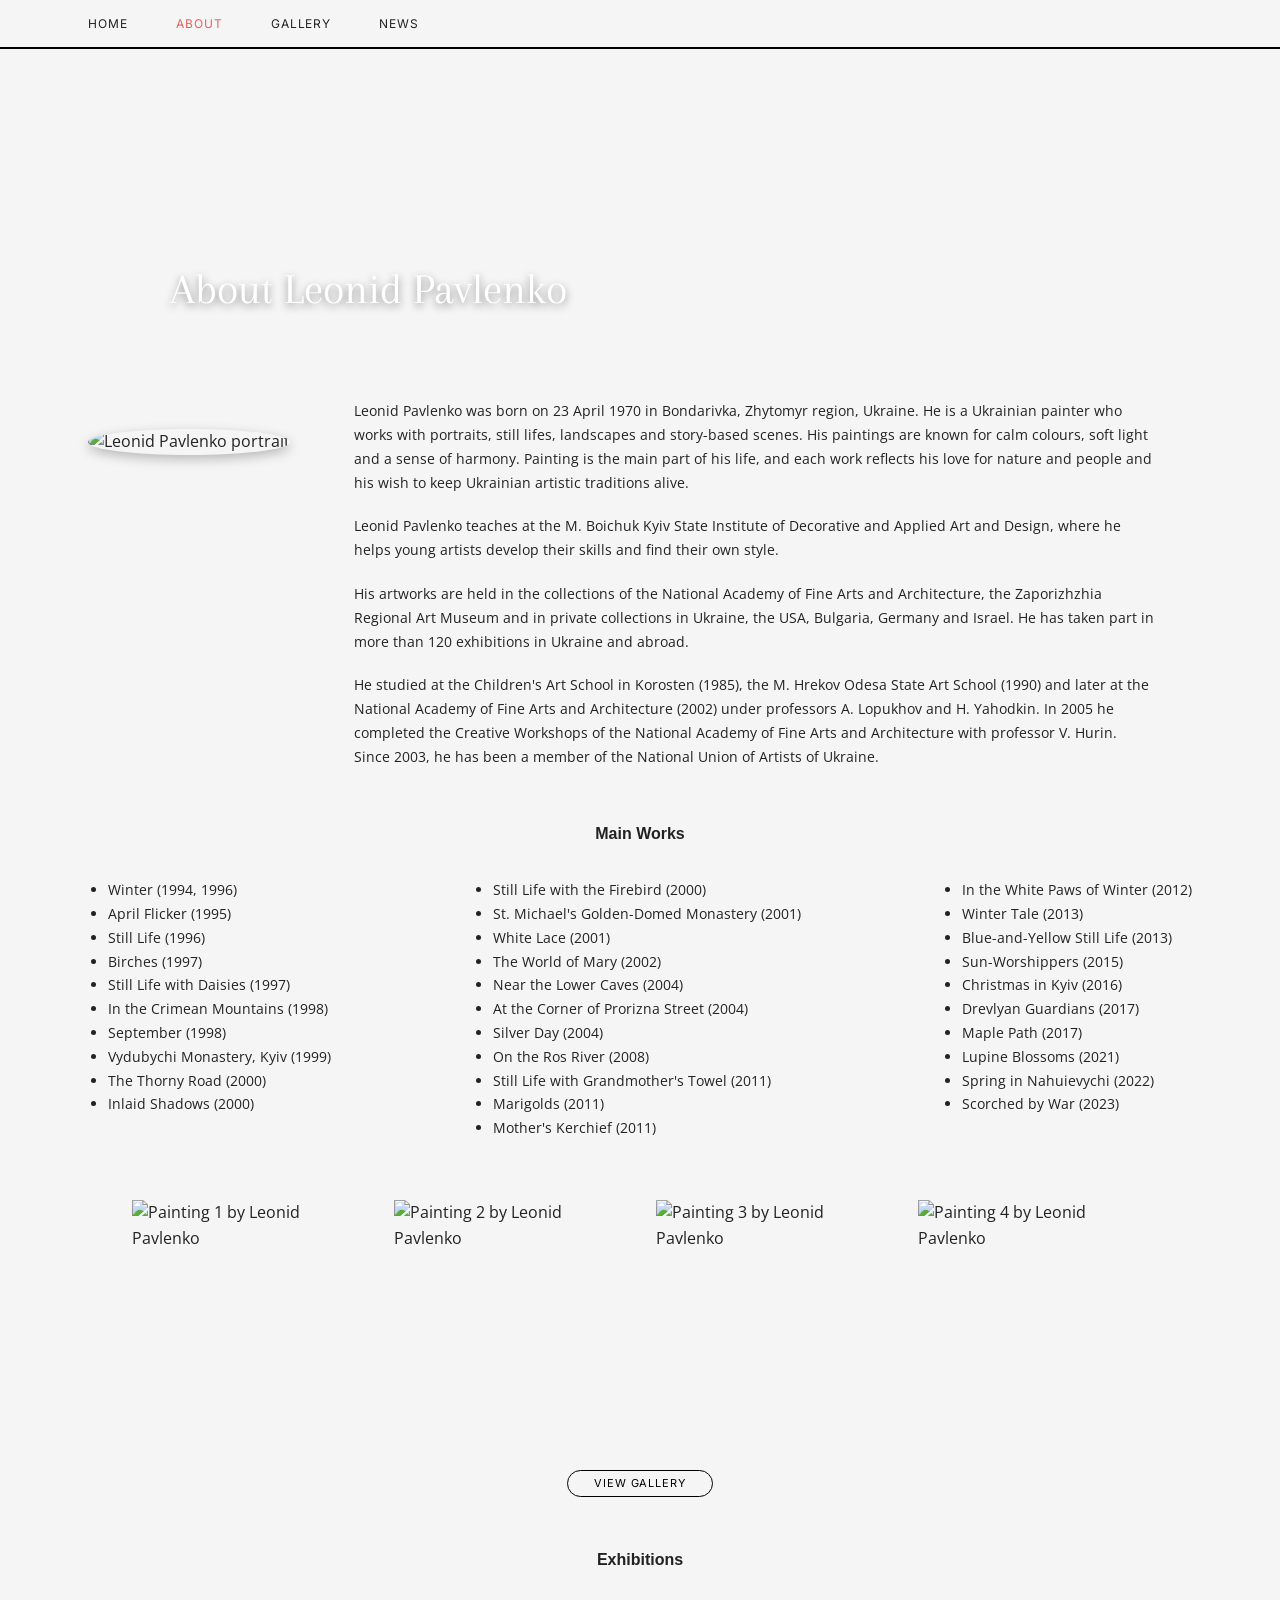
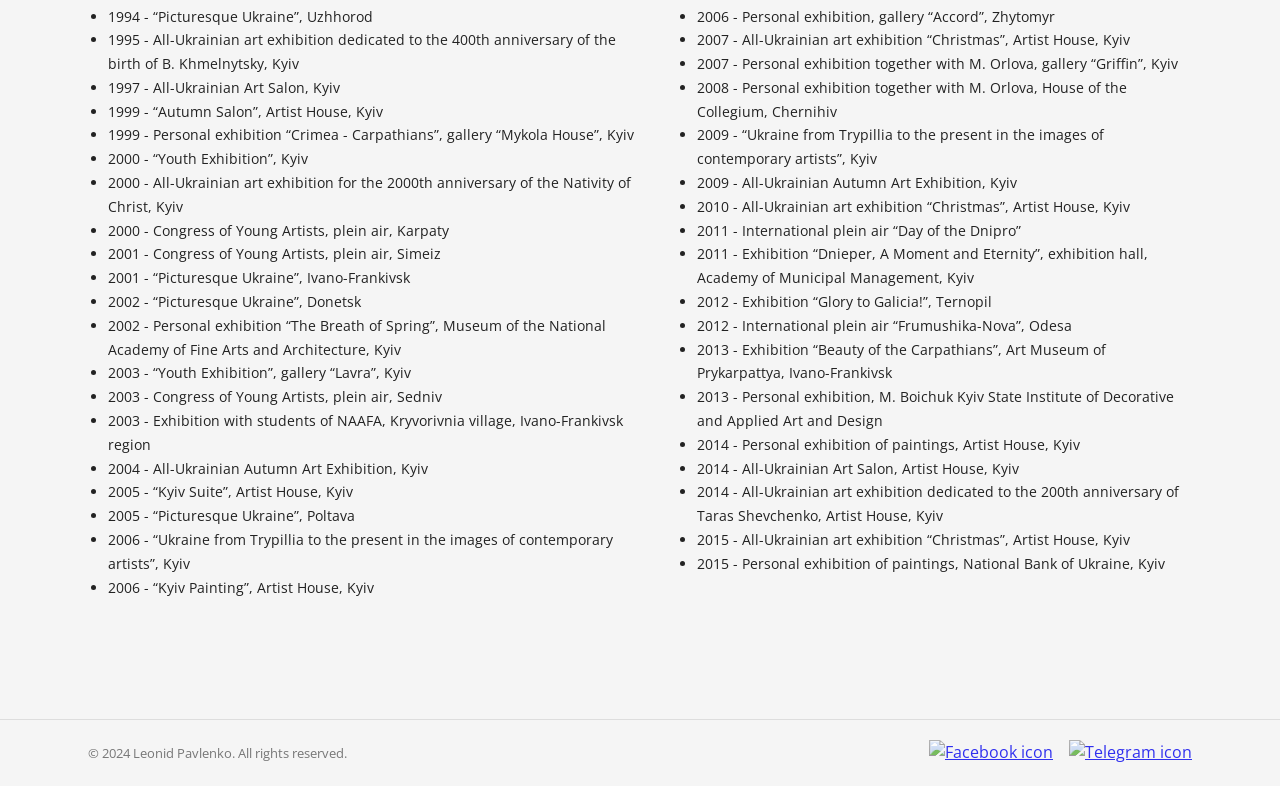
==== about.html @ 302c6c64 "Add files via upload" ====
<!DOCTYPE html>
<html lang="en">
<head>
  <meta charset="UTF-8">
  <meta name="viewport" content="width=device-width, initial-scale=1.0">
  <title>About - Leonid Pavlenko</title>

  <!-- Google fonts for headings and body text -->
  <link href="https://fonts.googleapis.com/css2?family=Inter:wght@300;400;500;600&family=Open+Sans:wght@400;500;600&family=Arapey:ital,wght@0,400;1,400&display=swap" rel="stylesheet">

  <link rel="stylesheet" href="css/styles.css">
</head>
<body>

  <!-- Main navigation -->
  <header class="site-header">
    <nav class="main-nav">
      <a href="index.html" class="nav-link">HOME</a>
      <a href="about.html" class="nav-link active">ABOUT</a>
      <a href="gallery.html" class="nav-link">GALLERY</a>
      <a href="news.html" class="nav-link">NEWS</a>
    </nav>
  </header>

  <main>

    <!-- Banner image with title -->
    <section class="about-hero" style="background-image: url('media/banner_1440x300.jpg');">
      <h1 class="about-hero-title">About Leonid Pavlenko</h1>
    </section>

    <!-- Portrait and main biography text -->
    <section class="about-section">

      <div class="about-photo">
        <img src="media/portrait.webp" alt="Leonid Pavlenko portrait">
      </div>

      <div class="about-bio">
        <p>Leonid Pavlenko was born on 23 April 1970 in Bondarivka, Zhytomyr region, Ukraine. He is a Ukrainian painter who works with portraits, still lifes, landscapes and story-based scenes. His paintings are known for calm colours, soft light and a sense of harmony. Painting is the main part of his life, and each work reflects his love for nature and people and his wish to keep Ukrainian artistic traditions alive.</p>

        <p>Leonid Pavlenko teaches at the M. Boichuk Kyiv State Institute of Decorative and Applied Art and Design, where he helps young artists develop their skills and find their own style.</p>

        <p>His artworks are held in the collections of the National Academy of Fine Arts and Architecture, the Zaporizhzhia Regional Art Museum and in private collections in Ukraine, the USA, Bulgaria, Germany and Israel. He has taken part in more than 120 exhibitions in Ukraine and abroad.</p>

        <p>He studied at the Children's Art School in Korosten (1985), the M. Hrekov Odesa State Art School (1990) and later at the National Academy of Fine Arts and Architecture (2002) under professors A. Lopukhov and H. Yahodkin. In 2005 he completed the Creative Workshops of the National Academy of Fine Arts and Architecture with professor V. Hurin. Since 2003, he has been a member of the National Union of Artists of Ukraine.</p>
      </div>

    </section>

    <!-- List of main works -->
    <section class="about-main-works">
      <h2 class="about-section-title">Main Works</h2>

      <div class="about-works-lists">
        <ul>
          <li>Winter (1994, 1996)</li>
          <li>April Flicker (1995)</li>
          <li>Still Life (1996)</li>
          <li>Birches (1997)</li>
          <li>Still Life with Daisies (1997)</li>
          <li>In the Crimean Mountains (1998)</li>
          <li>September (1998)</li>
          <li>Vydubychi Monastery, Kyiv (1999)</li>
          <li>The Thorny Road (2000)</li>
          <li>Inlaid Shadows (2000)</li>
        </ul>

        <ul>
          <li>Still Life with the Firebird (2000)</li>
          <li>St. Michael's Golden-Domed Monastery (2001)</li>
          <li>White Lace (2001)</li>
          <li>The World of Mary (2002)</li>
          <li>Near the Lower Caves (2004)</li>
          <li>At the Corner of Prorizna Street (2004)</li>
          <li>Silver Day (2004)</li>
          <li>On the Ros River (2008)</li>
          <li>Still Life with Grandmother's Towel (2011)</li>
          <li>Marigolds (2011)</li>
          <li>Mother's Kerchief (2011)</li>
        </ul>

        <ul>
          <li>In the White Paws of Winter (2012)</li>
          <li>Winter Tale (2013)</li>
          <li>Blue-and-Yellow Still Life (2013)</li>
          <li>Sun-Worshippers (2015)</li>
          <li>Christmas in Kyiv (2016)</li>
          <li>Drevlyan Guardians (2017)</li>
          <li>Maple Path (2017)</li>
          <li>Lupine Blossoms (2021)</li>
          <li>Spring in Nahuievychi (2022)</li>
          <li>Scorched by War (2023)</li>
        </ul>
      </div>
    </section>

    <!-- Four paintings preview row -->
    <section class="about-works-previews">
      <div class="about-works-images">
        <img src="media/Painting-01.jpg"  alt="Painting 1 by Leonid Pavlenko">
        <img src="media/Painting-02.jpg"  alt="Painting 2 by Leonid Pavlenko">
        <img src="media/Painting-03.jpeg" alt="Painting 3 by Leonid Pavlenko">
        <img src="media/Painting-04.jpg"  alt="Painting 4 by Leonid Pavlenko">
      </div>

      <div class="about-works-button">
        <a href="gallery.html" class="btn btn-outline">VIEW GALLERY</a>
      </div>
    </section>

    <!-- Exhibitions list -->
    <section class="about-exhibitions">
      <h2 class="about-section-title">Exhibitions</h2>

      <div class="about-exhibitions-columns">
        <ul>
          <li>1994 - “Picturesque Ukraine”, Uzhhorod</li>
          <li>1995 - All-Ukrainian art exhibition dedicated to the 400th anniversary of the birth of B. Khmelnytsky, Kyiv</li>
          <li>1997 - All-Ukrainian Art Salon, Kyiv</li>
          <li>1999 - “Autumn Salon”, Artist House, Kyiv</li>
          <li>1999 - Personal exhibition “Crimea - Carpathians”, gallery “Mykola House”, Kyiv</li>
          <li>2000 - “Youth Exhibition”, Kyiv</li>
          <li>2000 - All-Ukrainian art exhibition for the 2000th anniversary of the Nativity of Christ, Kyiv</li>
          <li>2000 - Congress of Young Artists, plein air, Karpaty</li>
          <li>2001 - Congress of Young Artists, plein air, Simeiz</li>
          <li>2001 - “Picturesque Ukraine”, Ivano-Frankivsk</li>
          <li>2002 - “Picturesque Ukraine”, Donetsk</li>
          <li>2002 - Personal exhibition “The Breath of Spring”, Museum of the National Academy of Fine Arts and Architecture, Kyiv</li>
          <li>2003 - “Youth Exhibition”, gallery “Lavra”, Kyiv</li>
          <li>2003 - Congress of Young Artists, plein air, Sedniv</li>
          <li>2003 - Exhibition with students of NAAFA, Kryvorivnia village, Ivano-Frankivsk region</li>
          <li>2004 - All-Ukrainian Autumn Art Exhibition, Kyiv</li>
          <li>2005 - “Kyiv Suite”, Artist House, Kyiv</li>
          <li>2005 - “Picturesque Ukraine”, Poltava</li>
          <li>2006 - “Ukraine from Trypillia to the present in the images of contemporary artists”, Kyiv</li>
          <li>2006 - “Kyiv Painting”, Artist House, Kyiv</li>
        </ul>

        <ul>
          <li>2006 - Personal exhibition, gallery “Accord”, Zhytomyr</li>
          <li>2007 - All-Ukrainian art exhibition “Christmas”, Artist House, Kyiv</li>
          <li>2007 - Personal exhibition together with M. Orlova, gallery “Griffin”, Kyiv</li>
          <li>2008 - Personal exhibition together with M. Orlova, House of the Collegium, Chernihiv</li>
          <li>2009 - “Ukraine from Trypillia to the present in the images of contemporary artists”, Kyiv</li>
          <li>2009 - All-Ukrainian Autumn Art Exhibition, Kyiv</li>
          <li>2010 - All-Ukrainian art exhibition “Christmas”, Artist House, Kyiv</li>
          <li>2011 - International plein air “Day of the Dnipro”</li>
          <li>2011 - Exhibition “Dnieper, A Moment and Eternity”, exhibition hall, Academy of Municipal Management, Kyiv</li>
          <li>2012 - Exhibition “Glory to Galicia!”, Ternopil</li>
          <li>2012 - International plein air “Frumushika-Nova”, Odesa</li>
          <li>2013 - Exhibition “Beauty of the Carpathians”, Art Museum of Prykarpattya, Ivano-Frankivsk</li>
          <li>2013 - Personal exhibition, M. Boichuk Kyiv State Institute of Decorative and Applied Art and Design</li>
          <li>2014 - Personal exhibition of paintings, Artist House, Kyiv</li>
          <li>2014 - All-Ukrainian Art Salon, Artist House, Kyiv</li>
          <li>2014 - All-Ukrainian art exhibition dedicated to the 200th anniversary of Taras Shevchenko, Artist House, Kyiv</li>
          <li>2015 - All-Ukrainian art exhibition “Christmas”, Artist House, Kyiv</li>
          <li>2015 - Personal exhibition of paintings, National Bank of Ukraine, Kyiv</li>
        </ul>
      </div>
    </section>

  </main>

  <!-- Shared footer -->
  <footer class="site-footer">
    <div class="footer-inner">
      <p class="footer-left">© 2024 Leonid Pavlenko. All rights reserved.</p>

      <div class="footer-icons">
        <a href="https://www.facebook.com/share/1AK98dxhYE/?mibextid=wwXIfr" target="_blank">
          <img src="media/facebook.svg" alt="Facebook icon">
        </a>
        <a href="tel:+380976908161">
          <img src="media/telegram.svg" alt="Telegram icon">
        </a>
      </div>
    </div>
  </footer>

</body>
</html>
---- css/styles.css ----
/* ===============================
   Global base styles
   =============================== */

*,
*::before,
*::after {
  box-sizing: border-box;
  margin: 0;
  padding: 0;
}

:root {
  --page-width: 1200px;
  --side-padding: 48px;
  --green: #98C279;
  --yellow: #FFFF7B;
  --accent: #E66260;
  --bg: #f5f5f5;
}

body {
  margin: 0;
  font-family: "Open Sans", Arial, sans-serif;
  font-size: 16px;
  line-height: 1.6;
  color: #222;
  background-color: var(--bg);
}

h1,
h2,
h3,
h4,
h5,
h6 {
  font-family: "Inter", sans-serif;
  font-weight: 600;
}

/* ===============================
   Header and navigation (all pages)
   =============================== */

.site-header {
  border-bottom: 2px solid #000;
}

.main-nav {
  max-width: var(--page-width);
  margin: 0 auto;
  padding: 14px var(--side-padding);
  display: flex;
  gap: 48px;
}

.nav-link {
  font-family: "Inter", sans-serif;
  font-size: 12px;
  letter-spacing: 0.08em;
  text-transform: uppercase;
  text-decoration: none;
  color: #222;
  transition: 0.2s;
}

.nav-link:hover,
.nav-link.active {
  color: var(--accent);
}

/* ===============================
   Reusable buttons
   =============================== */

.btn {
  display: inline-flex;
  justify-content: center;
  align-items: center;
  padding: 7px 26px;
  border-radius: 999px;
  border: 1.5px solid #000;
  font-family: "Inter", sans-serif;
  font-size: 11px;
  letter-spacing: 0.08em;
  line-height: 1;
  text-decoration: none;
  color: #000;
  background: transparent;
  transition: 0.2s ease;
}

.btn-yellow {
  padding: 3px 26px;
  background: var(--yellow);
}

.btn-yellow:hover {
  background: #f8f46a;
}

.btn-green {
  background: var(--green);
  text-transform: uppercase;
}

.btn-green:hover {
  background: #8ab76a;
}


/* outline-only variant (About page) */
.btn-outline {
  background: transparent;
}

.btn-outline:hover {
  background: rgba(0, 0, 0, 0.06);
}

/* ===============================
   Footer (shared on all pages)
   =============================== */

.site-footer {
  margin-top: 120px;
  padding: 20px 0;
  border-top: 1px solid #ddd;
}

.footer-inner {
  max-width: var(--page-width);
  margin: 0 auto;
  padding: 0 var(--side-padding);
  display: flex;
  justify-content: space-between;
  align-items: center;
}

.footer-left {
  font-size: 13px;
  color: #777;
}

.footer-icons {
  display: flex;
  gap: 16px;
}

.footer-icons img {
  width: 24px;
  height: 24px;
  opacity: 0.8;
  transition: 0.2s;
}

.footer-icons img:hover {
  opacity: 1;
}

/* ===============================
   HOME page
   =============================== */

.hero {
  max-width: var(--page-width);
  margin: 100px auto 40px;
  padding: 0 var(--side-padding);
  display: flex;
  gap: 60px;
  align-items: center;
}

/* white card for text */
.hero-card {
  flex: 0 0 470px;
  max-width: 470px;
  background: #fff;
  border-radius: 32px;
  padding: 32px 40px 40px;
  box-shadow: 0 6px 18px rgba(0, 0, 0, 0.08);
  display: flex;
  flex-direction: column;
  gap: 16px;
}

.hero-title {
  font-size: 20px;
}

.hero-citation {
  font-size: 12px;
  color: #666;
}

/* photo on the right */
.hero-image {
  flex: 1;
  max-width: 650px;
  position: relative;
}

.hero-image img {
  width: 100%;
  height: auto;
  display: block;
}

.hero-year {
  position: absolute;
  right: 0;
  bottom: -20px;
  font-size: 13px;
  color: #555;
}

/* buttons under the hero, one on top of another */
.hero-buttons {
  margin-top: 80px;
  display: flex;
  flex-direction: column;
  gap: 18px;
  align-items: center;
}

/* ===============================
   ABOUT page
   =============================== */

.about-hero {
  width: 100%;
  height: 300px;
  background-size: cover;
  background-position: center;
  position: relative;
}

.about-hero-title {
  position: absolute;
  bottom: 25px;
  left: 170px;
  font-family: "Arapey", serif;
  font-size: 44px;
  font-weight: 400;
  color: #fff;
  text-shadow: 0 3px 8px rgba(0, 0, 0, 0.45);
}

.about-section {
  max-width: var(--page-width);
  margin: 50px auto 32px;
  padding: 0 var(--side-padding);
  display: flex;
  gap: 64px;
  align-items: flex-start;
}

.about-photo {
  margin-top: 30px;
}

.about-photo img {
  width: 200px;
  height: 200px;
  object-fit: cover;
  border-radius: 50%;
  box-shadow: 0 4px 12px rgba(0, 0, 0, 0.25);
}

.about-bio {
  flex: 1;
  max-width: 800px;
  font-size: 14px;
  line-height: 1.7;
}

.about-bio p {
  margin-bottom: 20px;
}

.about-section-title {
  font-family: "Al Nile", "Helvetica Neue", Arial, sans-serif;
  font-size: 16px;
  font-weight: 700;
  text-align: center;
}

.about-main-works {
  max-width: var(--page-width);
  margin: 24px auto 0;
  padding: 0 var(--side-padding);
}

.about-main-works .about-section-title {
  margin-bottom: 32px;
}

.about-works-lists {
  display: flex;
  justify-content: space-between;
  gap: 32px;
  font-size: 14px;
  line-height: 1.7;
}

.about-works-lists ul {
  list-style-type: disc;
  padding-left: 20px;
}

.about-works-previews {
  max-width: var(--page-width);
  margin: 60px auto 0;
  padding: 0 var(--side-padding);
}

.about-works-images {
  display: flex;
  justify-content: center;
  gap: 32px;
}

.about-works-images img {
  width: 230px;
  height: 230px;
  object-fit: cover;
}

.about-works-button {
  margin: 40px 0 50px;
  display: flex;
  justify-content: center;
}

.about-exhibitions {
  max-width: var(--page-width);
  margin: 40px auto 60px;
  padding: 0 var(--side-padding);
}

.about-exhibitions .about-section-title {
  margin-bottom: 32px;
}

.about-exhibitions-columns {
  display: flex;
  justify-content: space-between;
  gap: 32px;
  font-size: 14px;
  line-height: 1.7;
}

.about-exhibitions-columns ul {
  list-style-type: disc;
  padding-left: 20px;
}

/* ===============================
   GALLERY page
   =============================== */

.gallery-page {
  max-width: 1440px;
  margin: 0 auto;
  padding: 40px 137px 80px;
  background-color: var(--bg);
}

/* intro text above grid (same as News hero) */
.gallery-hero {
  max-width: 1440px;
  margin: 91px auto 78px;
  text-align: center;
}

.gallery-context {
  font-family: "Open Sans", sans-serif;
  font-size: 20px;
  font-weight: 500;
  color: #222;
  margin-bottom: 12px;
}

.gallery-themes {
  font-family: "Open Sans", sans-serif;
  font-size: 16px;
  font-weight: 400;
  color: #555;
}

.gallery-grid {
  display: flex;
  flex-wrap: wrap;
  justify-content: space-between;
  row-gap: 48px;
}

.painting {
  display: flex;
  flex-direction: column;
  align-items: center;
  text-align: center;
}

.painting img {
  height: 230px;
  width: 100%;
  object-fit: cover;
  display: block;
  box-shadow: 0 4px 4px rgba(0, 0, 0, 0.25);
}

.painting-name {
  margin-top: 8px;
  font-size: 14px;
  font-weight: 500;
  color: #000;
}

.painting-size {
  margin-top: 2px;
  font-size: 10px;
  font-weight: 400;
  color: #575757;
}

/* ===============================
   NEWS page
   =============================== */

.news-hero {
  max-width: var(--page-width);
  margin: 91px auto 0;
  padding: 0 var(--side-padding);
  text-align: center;
}

.news-title {
  font-family: "Open Sans", sans-serif;
  font-size: 20px;
  font-weight: 500;
  margin-bottom: 12px;
}

.news-intro {
  font-family: "Open Sans", sans-serif;
  font-size: 16px;
  font-weight: 400;
  color: #555;
}

/* wrapper for all cards */
.news-page {
  max-width: var(--page-width);
  margin: 78px auto 0;
  padding: 0 var(--side-padding);
  display: flex;
  flex-direction: column;
  gap: 60px;
}

/* white card with shadow */
.news-item {
  background-color: #fff;
  border-radius: 32px;
  padding: 40px 60px;
  box-shadow: 0 6px 18px rgba(0, 0, 0, 0.08);
  font-family: "Open Sans", sans-serif;
  font-size: 14px;
  line-height: 1.7;
  color: #222;
  text-align: center;
}

/* wide card on top */
.news-item--wide {
  align-self: stretch;
}

/* two cards in a row */
.news-row {
  display: flex;
  gap: 61px;
}

.news-item--half {
  flex: 1;
  padding: 40px 40px;
}

/* yellow tag on exhibition cards */
.news-tag {
  display: inline-block;
  margin-bottom: 16px;
  padding: 3px 9px;
  border-radius: 999px;
  background-color: var(--yellow);
  font-family: "Open Sans", sans-serif;
  font-size: 10px;
  font-weight: 500;
  letter-spacing: 0.08em;
}

/* titles and meta in cards */
.news-item-title {
  font-family: "Open Sans", sans-serif;
  font-size: 18px;
  font-weight: 500;
  margin-bottom: 4px;
}

.news-item-meta {
  font-family: "Open Sans", sans-serif;
  font-size: 12px;
  font-weight: 400;
  color: #777;
  margin-bottom: 16px;
}

/* YouTube video wrapper */
.video-wrapper {
  width: 100%;
  max-width: 860px;
  margin: 0 auto 24px;
  border-radius: 24px;
  overflow: hidden;
  box-shadow: 0 6px 16px rgba(0, 0, 0, 0.2);
}

.video-wrapper iframe {
  width: 100%;
  aspect-ratio: 16 / 9;
  border: none;
  display: block;
}

/* green CTA under the cards */
.news-cta {
  margin-top: 10px;
  margin-bottom: 40px;
  display: flex;
  justify-content: center;
}

/* ===============================
   Responsive styles
   =============================== */

/* tablets */
@media (max-width: 1000px) {
  :root {
    --side-padding: 32px;
  }

  .hero {
    flex-direction: column;
    gap: 32px;
    margin-top: 80px;
  }

  .hero-image,
  .hero-card {
    max-width: 100%;
  }

  .hero-year {
    position: static;
    margin-top: 6px;
  }

  .about-section,
  .about-main-works,
  .about-works-previews,
  .about-exhibitions {
    padding: 0 24px;
    max-width: 100%;
  }

  .about-section {
    flex-direction: column;
    align-items: center;
    gap: 24px;
    margin: 24px auto 40px;
  }

  .about-photo {
    margin-top: 0;
  }

  .about-bio {
    max-width: 100%;
  }

  .about-works-lists,
  .about-exhibitions-columns {
    flex-direction: column;
  }

  .about-works-images {
    flex-wrap: wrap;
    justify-content: center;
  }

  .about-works-images img {
    width: 45%;
    height: auto;
  }

  .news-page {
    padding: 0 24px;
  }

  .news-row {
    flex-direction: column;
  }

  .news-item {
    padding: 28px 20px;
  }

  .video-wrapper {
    max-width: 100%;
  }

  .gallery-page {
    padding: 32px 32px 60px;
  }
}

/* phones */
@media (max-width: 600px) {
  :root {
    --side-padding: 20px;
  }

  .main-nav {
    gap: 24px;
  }

  .nav-link {
    font-size: 12px;
  }

  .hero {
    margin-top: 32px;
    gap: 28px;
  }

  .footer-inner {
    flex-direction: column;
    gap: 12px;
    text-align: center;
  }

  .gallery-page {
    padding: 24px 20px 60px;
  }

  /* stack paintings full width on small screens */
  .painting {
    width: 100% !important;
  }

  .painting img {
    height: auto;
  }
}

/* End of the stylesheet */
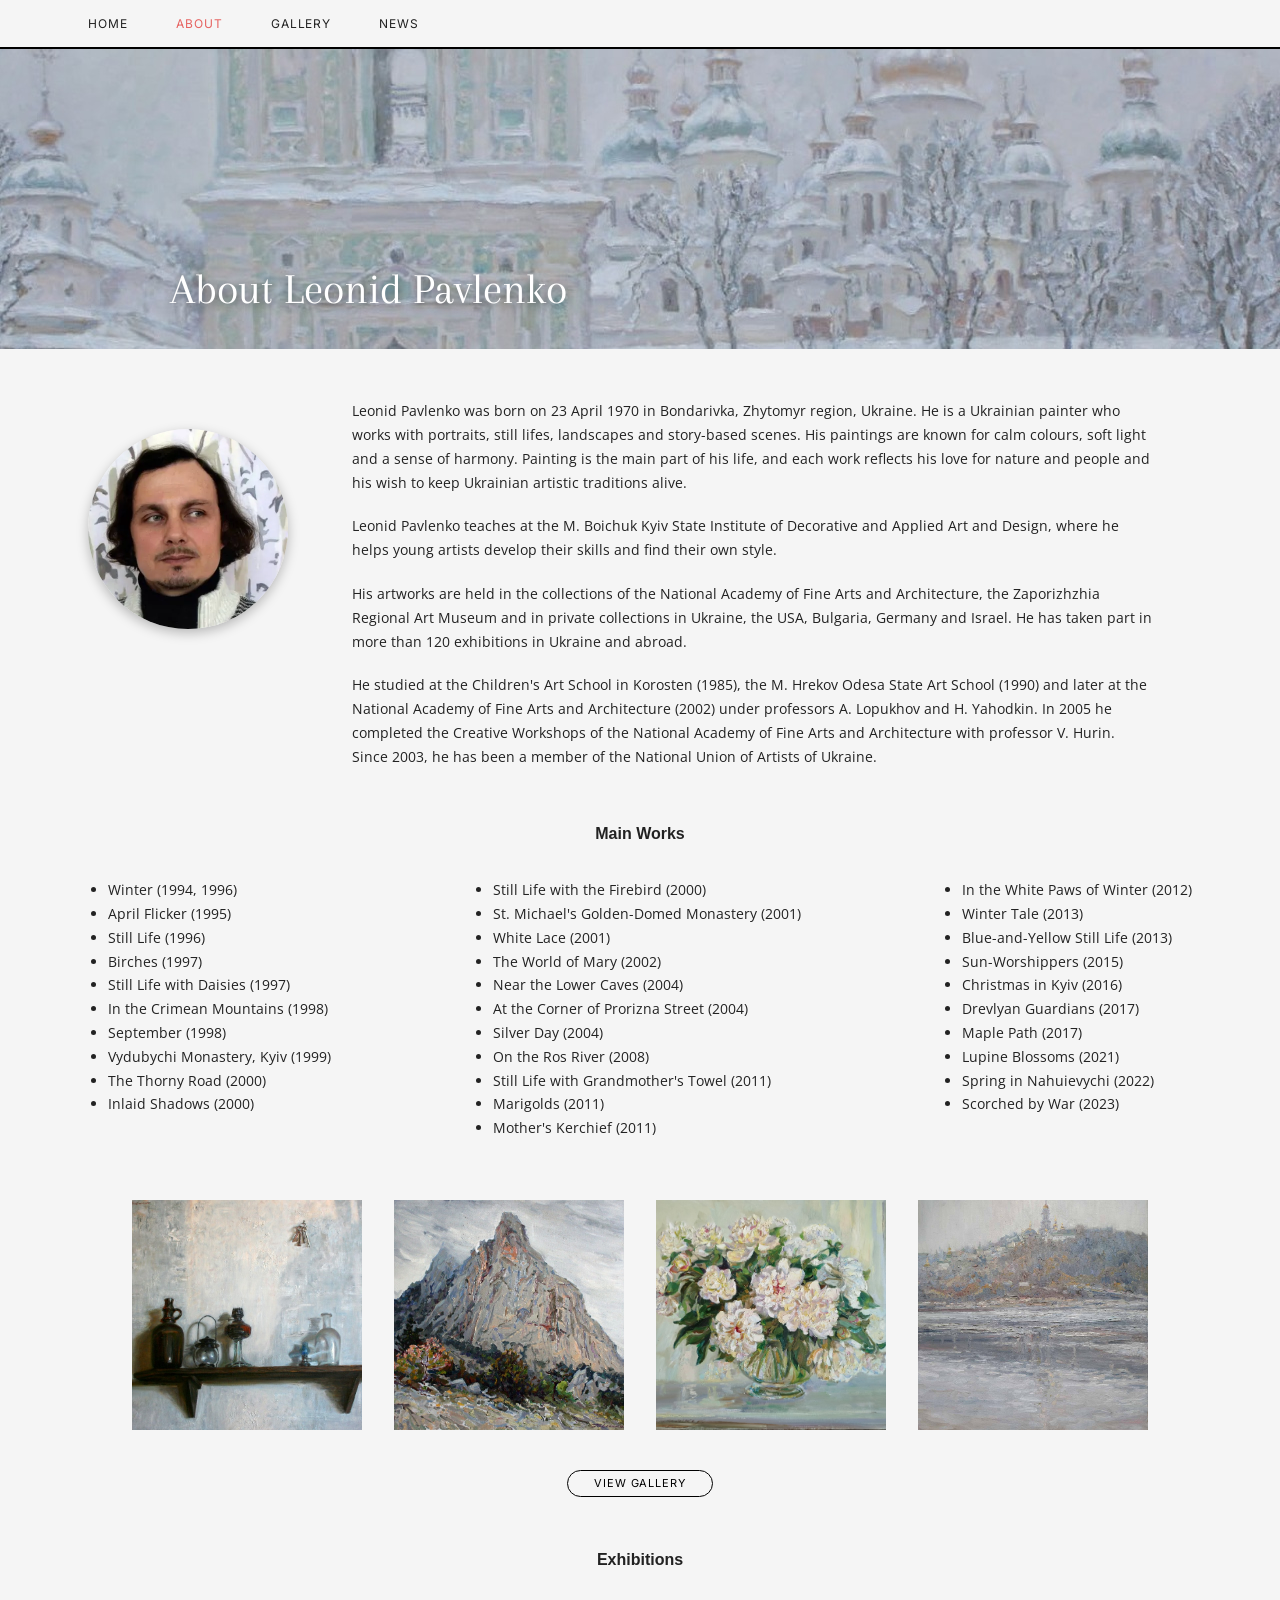
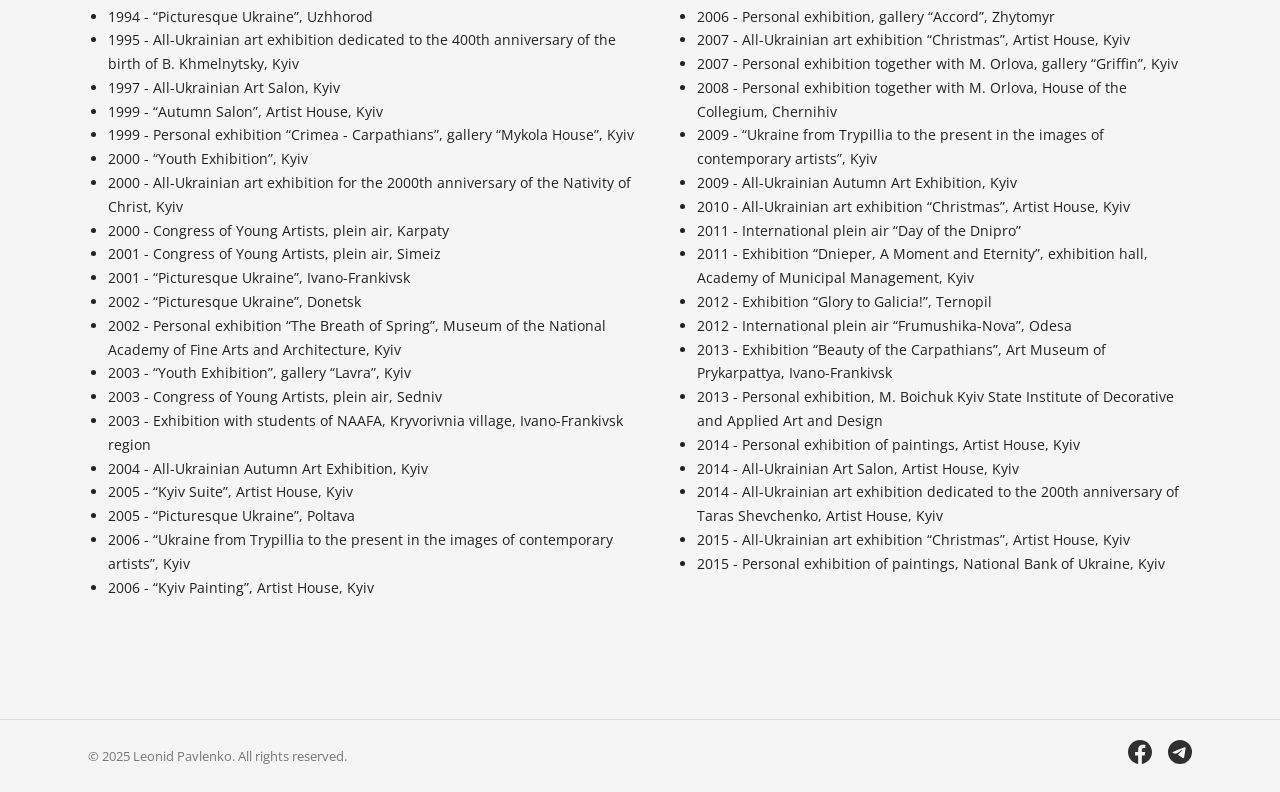
==== commit 428906fa: "Update copyright year in footer" ====
--- a/about.html
+++ b/about.html
@@ -165,7 +165,7 @@
   <!-- Shared footer -->
   <footer class="site-footer">
     <div class="footer-inner">
-      <p class="footer-left">© 2024 Leonid Pavlenko. All rights reserved.</p>
+      <p class="footer-left">© 2025 Leonid Pavlenko. All rights reserved.</p>
 
       <div class="footer-icons">
         <a href="https://www.facebook.com/share/1AK98dxhYE/?mibextid=wwXIfr" target="_blank">
